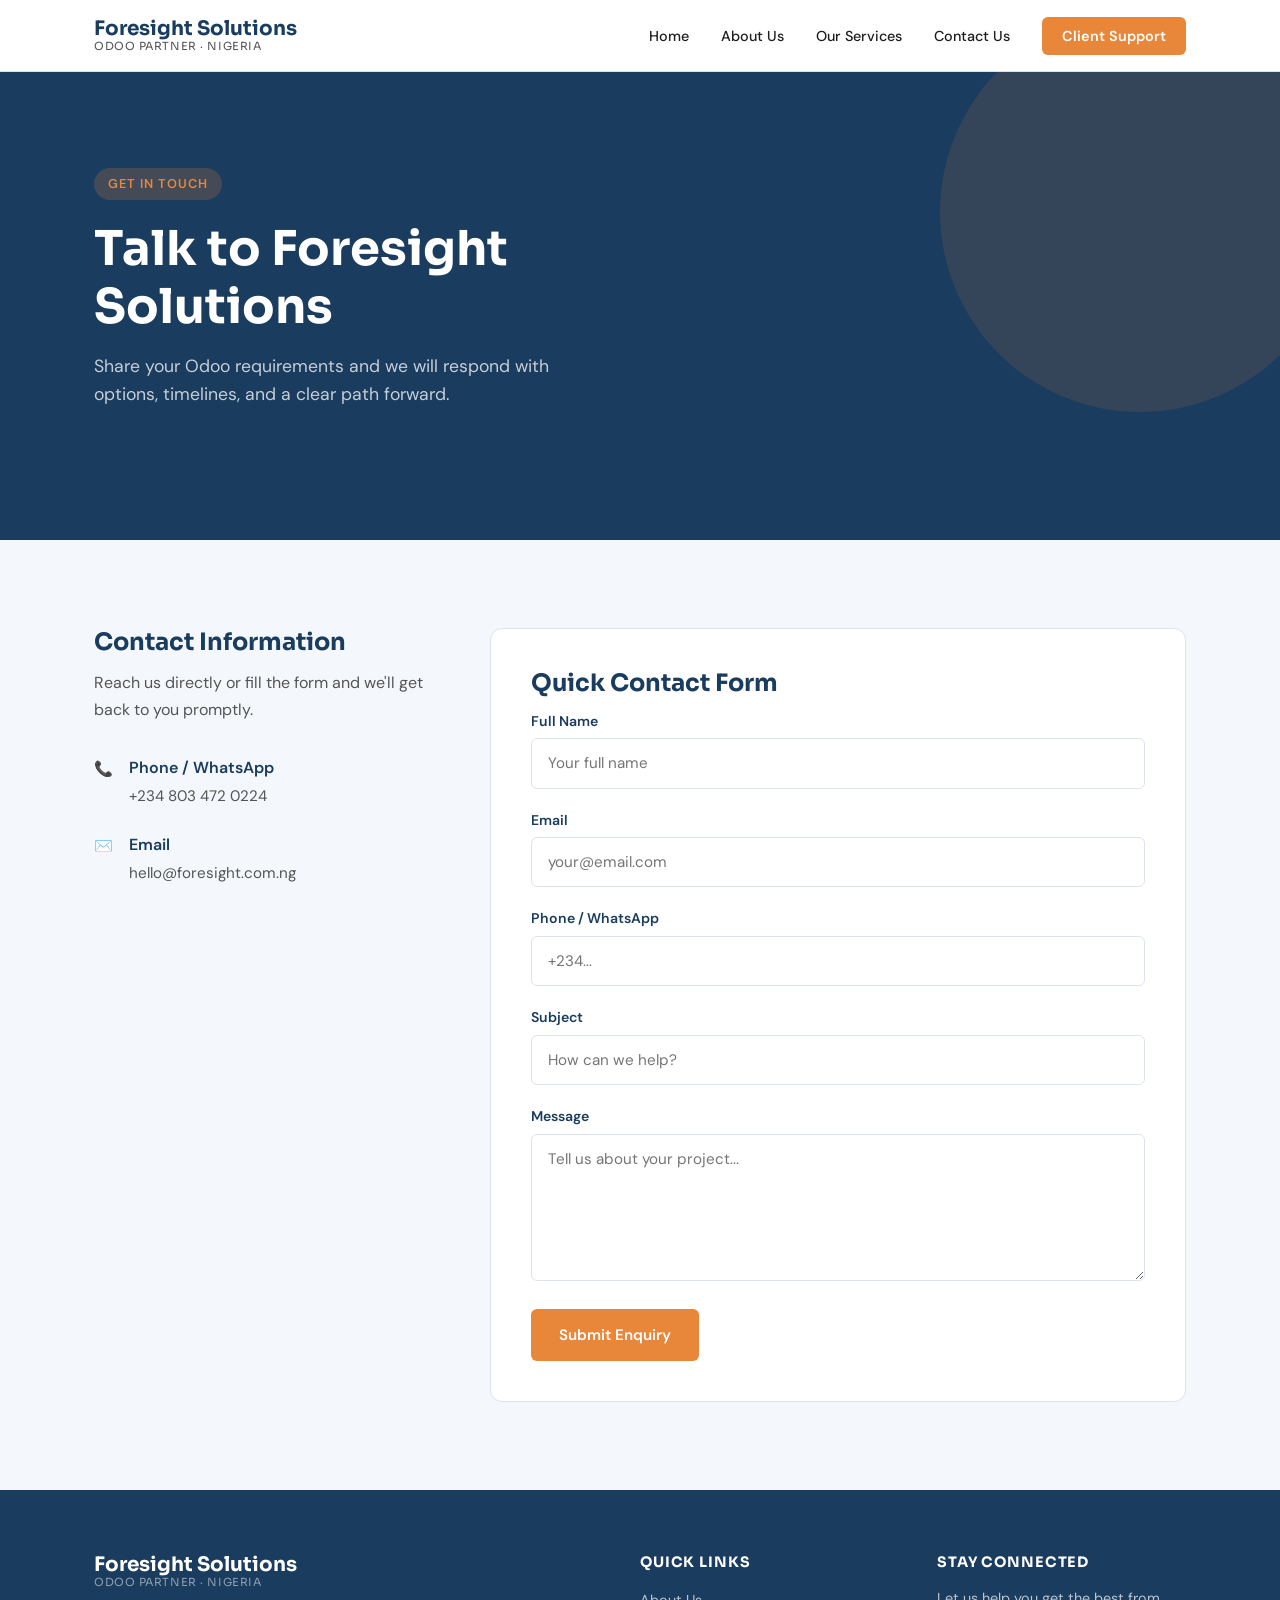
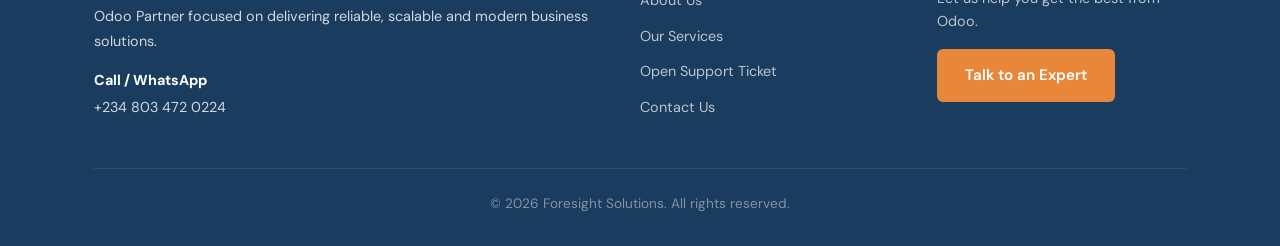
==== contact.html @ a036586b "add services, contact, support pages" ====
<!DOCTYPE html>
<html lang="en">
<head>
  <meta charset="UTF-8" />
  <meta name="viewport" content="width=device-width, initial-scale=1.0" />
  <title>Contact Us | Foresight Solutions</title>
  <link rel="preconnect" href="https://fonts.googleapis.com" />
  <link rel="preconnect" href="https://fonts.gstatic.com" crossorigin />
  <link href="https://fonts.googleapis.com/css2?family=Sora:wght@400;600;700&family=DM+Sans:wght@400;500;600&display=swap" rel="stylesheet" />
  <link rel="stylesheet" href="css/reset.css" />
  <link rel="stylesheet" href="css/style.css" />
  <link rel="stylesheet" href="css/responsive.css" />
</head>
<body>

  <!-- NAV -->
  <nav class="navbar">
    <div class="container">
      <a href="index.html" class="nav-logo">
        Foresight Solutions
        <span>Odoo Partner · Nigeria</span>
      </a>
      <ul class="nav-links">
        <li><a href="index.html">Home</a></li>
        <li><a href="about.html">About Us</a></li>
        <li><a href="services.html">Our Services</a></li>
        <li><a href="contact.html">Contact Us</a></li>
        <li><a href="support.html" class="btn-nav">Client Support</a></li>
      </ul>
      <button class="nav-toggle" aria-label="Toggle menu">
        <span></span>
        <span></span>
        <span></span>
      </button>
    </div>
  </nav>

  <!-- HERO -->
  <section class="hero">
    <div class="container">
      <div class="hero-content">
        <span class="hero-badge">Get In Touch</span>
        <h1>Talk to Foresight Solutions</h1>
        <p>Share your Odoo requirements and we will respond with options, timelines, and a clear path forward.</p>
      </div>
    </div>
  </section>

  <!-- CONTACT SECTION -->
  <section class="contact-section">
    <div class="container">
      <div class="contact-grid">

        <!-- Contact Info -->
        <div class="contact-info">
          <h2>Contact Information</h2>
          <p>Reach us directly or fill the form and we'll get back to you promptly.</p>
          <div class="contact-item">
            <span class="contact-icon">📞</span>
            <div>
              <strong>Phone / WhatsApp</strong>
              <span>+234 803 472 0224</span>
            </div>
          </div>
          <div class="contact-item">
            <span class="contact-icon">✉️</span>
            <div>
              <strong>Email</strong>
              <span>hello@foresight.com.ng</span>
            </div>
          </div>
        </div>

        <!-- Contact Form -->
        <div class="contact-form-wrap">
          <h2>Quick Contact Form</h2>
          <form class="contact-form">
            <div class="form-group">
              <label for="name">Full Name</label>
              <input type="text" id="name" placeholder="Your full name" />
            </div>
            <div class="form-group">
              <label for="email">Email</label>
              <input type="email" id="email" placeholder="your@email.com" />
            </div>
            <div class="form-group">
              <label for="phone">Phone / WhatsApp</label>
              <input type="text" id="phone" placeholder="+234..." />
            </div>
            <div class="form-group">
              <label for="subject">Subject</label>
              <input type="text" id="subject" placeholder="How can we help?" />
            </div>
            <div class="form-group">
              <label for="message">Message</label>
              <textarea id="message" rows="5" placeholder="Tell us about your project..."></textarea>
            </div>
            <button type="submit" class="btn-primary">Submit Enquiry</button>
          </form>
        </div>

      </div>
    </div>
  </section>

  <!-- FOOTER -->
  <footer>
    <div class="container">
      <div class="footer-grid">
        <div class="footer-brand">
          <a href="index.html" class="nav-logo">
            Foresight Solutions
            <span>Odoo Partner · Nigeria</span>
          </a>
          <p>Odoo Partner focused on delivering reliable, scalable and modern business solutions.</p>
          <div class="footer-contact">
            <strong>Call / WhatsApp</strong>
            +234 803 472 0224
          </div>
        </div>
        <div class="footer-col">
          <h4>Quick Links</h4>
          <ul>
            <li><a href="about.html">About Us</a></li>
            <li><a href="services.html">Our Services</a></li>
            <li><a href="support.html">Open Support Ticket</a></li>
            <li><a href="contact.html">Contact Us</a></li>
          </ul>
        </div>
        <div class="footer-col">
          <h4>Stay Connected</h4>
          <p style="font-size:0.9rem; color:rgba(255,255,255,0.7); margin-bottom:16px;">Let us help you get the best from Odoo.</p>
          <a href="contact.html" class="btn-primary">Talk to an Expert</a>
        </div>
      </div>
      <div class="footer-bottom">
        &copy; 2026 Foresight Solutions. All rights reserved.
      </div>
    </div>
  </footer>

  <script src="js/main.js"></script>
</body>
</html>
---- css/style.css ----
/* ── Variables ── */
:root {
  --color-primary: #1a3c5e;
  --color-accent: #e8873a;
  --color-accent-hover: #d4742a;
  --color-text: #1e1e1e;
  --color-text-light: #555;
  --color-bg: #ffffff;
  --color-bg-alt: #f4f7fb;
  --color-border: #dde3ec;

  --font-heading: 'Sora', sans-serif;
  --font-body: 'DM Sans', sans-serif;

  --max-width: 1140px;
  --nav-height: 72px;
}

/* ── Base ── */
body {
  font-family: var(--font-body);
  color: var(--color-text);
  background: var(--color-bg);
}

h1, h2, h3, h4, h5 {
  font-family: var(--font-heading);
  line-height: 1.2;
}

.container {
  max-width: var(--max-width);
  margin: 0 auto;
  padding: 0 24px;
}

/* ── NAV ── */
.navbar {
  position: sticky;
  top: 0;
  z-index: 100;
  height: var(--nav-height);
  background: var(--color-bg);
  border-bottom: 1px solid var(--color-border);
  display: flex;
  align-items: center;
}

.navbar .container {
  width: 100%;
  display: flex;
  align-items: center;
  justify-content: space-between;
}

.nav-logo {
  font-family: var(--font-heading);
  font-size: 1.25rem;
  font-weight: 700;
  color: var(--color-primary);
  line-height: 1.1;
}

.nav-logo span {
  display: block;
  font-size: 0.7rem;
  font-weight: 400;
  color: var(--color-text-light);
  letter-spacing: 0.05em;
  text-transform: uppercase;
}

.nav-links {
  display: flex;
  align-items: center;
  gap: 32px;
}

.nav-links a {
  font-size: 0.9rem;
  font-weight: 500;
  color: var(--color-text);
  transition: color 0.2s;
}

.nav-links a:hover {
  color: var(--color-accent);
}

.nav-links .btn-nav {
  background: var(--color-accent);
  color: #fff;
  padding: 10px 20px;
  border-radius: 6px;
  font-weight: 600;
  transition: background 0.2s;
}

.nav-links .btn-nav:hover {
  background: var(--color-accent-hover);
}

.nav-toggle {
  display: none;
  flex-direction: column;
  gap: 5px;
  cursor: pointer;
}

.nav-toggle span {
  display: block;
  width: 24px;
  height: 2px;
  background: var(--color-primary);
  transition: all 0.3s;
}

/* ── HERO ── */
.hero {
  background: var(--color-primary);
  color: #fff;
  padding: 96px 0;
  position: relative;
  overflow: hidden;
}

.hero::before {
  content: '';
  position: absolute;
  top: -60px;
  right: -60px;
  width: 400px;
  height: 400px;
  border-radius: 50%;
  background: rgba(232, 135, 58, 0.12);
}

.hero-content {
  position: relative;
  max-width: 640px;
}

.hero-badge {
  display: inline-block;
  background: rgba(232, 135, 58, 0.2);
  color: var(--color-accent);
  font-size: 0.8rem;
  font-weight: 600;
  letter-spacing: 0.08em;
  text-transform: uppercase;
  padding: 6px 14px;
  border-radius: 20px;
  margin-bottom: 20px;
}

.hero h1 {
  font-size: clamp(2rem, 5vw, 3rem);
  font-weight: 700;
  margin-bottom: 16px;
  color: #fff;
}

.hero p {
  font-size: 1.1rem;
  color: rgba(255,255,255,0.75);
  margin-bottom: 36px;
  max-width: 520px;
}

.hero-buttons {
  display: flex;
  gap: 16px;
  flex-wrap: wrap;
}

.btn-primary {
  background: var(--color-accent);
  color: #fff;
  padding: 14px 28px;
  border-radius: 6px;
  font-weight: 600;
  font-size: 0.95rem;
  transition: background 0.2s, transform 0.2s;
  display: inline-block;
}

.btn-primary:hover {
  background: var(--color-accent-hover);
  transform: translateY(-1px);
}

.btn-outline {
  border: 2px solid rgba(255,255,255,0.4);
  color: #fff;
  padding: 14px 28px;
  border-radius: 6px;
  font-weight: 600;
  font-size: 0.95rem;
  transition: border-color 0.2s, background 0.2s;
  display: inline-block;
}

.btn-outline:hover {
  border-color: #fff;
  background: rgba(255,255,255,0.08);
}

/* ── WHY US ── */
.why-us {
  padding: 88px 0;
  background: var(--color-bg-alt);
}

.section-header {
  text-align: center;
  margin-bottom: 56px;
}

.section-header h2 {
  font-size: clamp(1.6rem, 3vw, 2.2rem);
  color: var(--color-primary);
  margin-bottom: 12px;
}

.section-header p {
  color: var(--color-text-light);
  max-width: 520px;
  margin: 0 auto;
}

.cards-grid {
  display: grid;
  grid-template-columns: repeat(auto-fit, minmax(280px, 1fr));
  gap: 28px;
}

.card {
  background: var(--color-bg);
  border: 1px solid var(--color-border);
  border-radius: 12px;
  padding: 32px 28px;
  transition: box-shadow 0.2s, transform 0.2s;
}

.card:hover {
  box-shadow: 0 8px 32px rgba(26, 60, 94, 0.1);
  transform: translateY(-3px);
}

.card-icon {
  width: 48px;
  height: 48px;
  background: rgba(232, 135, 58, 0.1);
  border-radius: 10px;
  display: flex;
  align-items: center;
  justify-content: center;
  margin-bottom: 20px;
  font-size: 1.4rem;
}

.card h3 {
  font-size: 1.05rem;
  color: var(--color-primary);
  margin-bottom: 10px;
}

.card p {
  font-size: 0.9rem;
  color: var(--color-text-light);
  line-height: 1.7;
}

/* ── ABOUT SECTION ── */
.about-section {
  padding: 88px 0;
  background: var(--color-bg);
}

.about-content {
  max-width: 800px;
  margin: 0 auto;
  text-align: center;
}

.about-content h2 {
  font-size: clamp(1.6rem, 3vw, 2.2rem);
  color: var(--color-primary);
  margin-bottom: 24px;
}

.about-content p {
  color: var(--color-text);
  line-height: 1.7;
  font-size: 1.1rem;
}

/* ── KEY FOCUS ── */
.key-focus {
  padding: 88px 0;
  background: var(--color-bg-alt);
}

/* ── FOOTER ── */
footer {
  background: var(--color-primary);
  color: rgba(255,255,255,0.8);
  padding: 64px 0 32px;
}

.footer-grid {
  display: grid;
  grid-template-columns: 2fr 1fr 1fr;
  gap: 48px;
  margin-bottom: 48px;
}

.footer-brand .nav-logo {
  color: #fff;
  margin-bottom: 16px;
  display: inline-block;
}

.footer-brand .nav-logo span {
  color: rgba(255,255,255,0.5);
}

.footer-brand p {
  font-size: 0.9rem;
  line-height: 1.7;
  margin-bottom: 16px;
}

.footer-contact {
  font-size: 0.9rem;
}

.footer-contact strong {
  color: #fff;
  display: block;
  margin-bottom: 4px;
}

.footer-col h4 {
  font-family: var(--font-heading);
  color: #fff;
  font-size: 0.9rem;
  letter-spacing: 0.06em;
  text-transform: uppercase;
  margin-bottom: 16px;
}

.footer-col ul {
  display: flex;
  flex-direction: column;
  gap: 10px;
}

.footer-col ul a {
  font-size: 0.9rem;
  color: rgba(255,255,255,0.7);
  transition: color 0.2s;
}

.footer-col ul a:hover {
  color: var(--color-accent);
}

.footer-bottom {
  border-top: 1px solid rgba(255,255,255,0.1);
  padding-top: 24px;
  font-size: 0.85rem;
  color: rgba(255,255,255,0.45);
  text-align: center;
}

/* About page - 4 cards layout */
.key-focus .cards-grid {
  grid-template-columns: repeat(2, 1fr);
}

/* About section spacing */
.about-section {
  padding: 72px 0;
  background: var(--color-bg);
}

.about-section h2 {
  font-family: var(--font-heading);
  font-size: 1.8rem;
  color: var(--color-primary);
  margin-bottom: 16px;
}

.about-section p {
  color: var(--color-text-light);
  max-width: 720px;
  line-height: 1.8;
}

.key-focus {
  padding: 72px 0;
  background: var(--color-bg-alt);
}

.about-section .about-content {
  text-align: left;
}

/* ── CONTACT PAGE ── */
.contact-section {
  padding: 88px 0;
  background: var(--color-bg-alt);
}

.contact-grid {
  display: grid;
  grid-template-columns: 1fr 2fr;
  gap: 48px;
  align-items: start;
  max-width: 100%;
}

.contact-info h2,
.contact-form-wrap h2 {
  font-size: 1.5rem;
  color: var(--color-primary);
  margin-bottom: 12px;
}

.contact-info p {
  color: var(--color-text-light);
  margin-bottom: 32px;
  line-height: 1.7;
}

.contact-item {
  display: flex;
  align-items: flex-start;
  gap: 16px;
  margin-bottom: 24px;
}

.contact-icon {
  font-size: 1.4rem;
  margin-top: 2px;
}

.contact-item strong {
  display: block;
  color: var(--color-primary);
  font-weight: 600;
  margin-bottom: 2px;
}

.contact-item span {
  color: var(--color-text-light);
  font-size: 0.95rem;
}

.contact-form-wrap {
  background: var(--color-bg);
  border: 1px solid var(--color-border);
  border-radius: 12px;
  padding: 40px;
}

.form-group {
  margin-bottom: 20px;
}

.form-group label {
  display: block;
  font-size: 0.88rem;
  font-weight: 600;
  color: var(--color-primary);
  margin-bottom: 6px;
}

.form-group input,
.form-group textarea {
  width: 100%;
  padding: 12px 16px;
  border: 1px solid var(--color-border);
  border-radius: 6px;
  font-size: 0.95rem;
  color: var(--color-text);
  background: var(--color-bg);
  transition: border-color 0.2s;
}

.form-group input:focus,
.form-group textarea:focus {
  outline: none;
  border-color: var(--color-accent);
}

.form-group textarea {
  resize: vertical;
}

/* ── SUPPORT PAGE ── */
.support-form-wrap {
  max-width: 760px;
  margin: 0 auto;
  background: var(--color-bg);
  border: 1px solid var(--color-border);
  border-radius: 12px;
  padding: 48px;
}

.form-row {
  display: grid;
  grid-template-columns: 1fr 1fr;
  gap: 20px;
}

.form-group select {
  width: 100%;
  padding: 12px 16px;
  border: 1px solid var(--color-border);
  border-radius: 6px;
  font-size: 0.95rem;
  color: var(--color-text);
  background: var(--color-bg);
  transition: border-color 0.2s;
  cursor: pointer;
}

.form-group select:focus {
  outline: none;
  border-color: var(--color-accent);
}
---- css/responsive.css ----
@media (max-width: 768px) {
  .nav-links {
    display: none;
    flex-direction: column;
    position: absolute;
    top: var(--nav-height);
    left: 0;
    width: 100%;
    background: var(--color-bg);
    border-bottom: 1px solid var(--color-border);
    padding: 16px 24px 24px;
    gap: 16px;
  }

  .nav-links.open {
    display: flex;
  }

  .nav-toggle {
    display: flex;
  }

  .navbar {
    position: relative;
  }

  .hero {
    padding: 64px 0;
  }

  .hero h1 {
    font-size: 1.8rem;
  }

  .hero-buttons {
    flex-direction: column;
  }

  .btn-primary, .btn-outline {
    text-align: center;
  }

  .footer-grid {
    grid-template-columns: 1fr;
    gap: 32px;
  }

  .cards-grid {
    grid-template-columns: 1fr;
  }
}
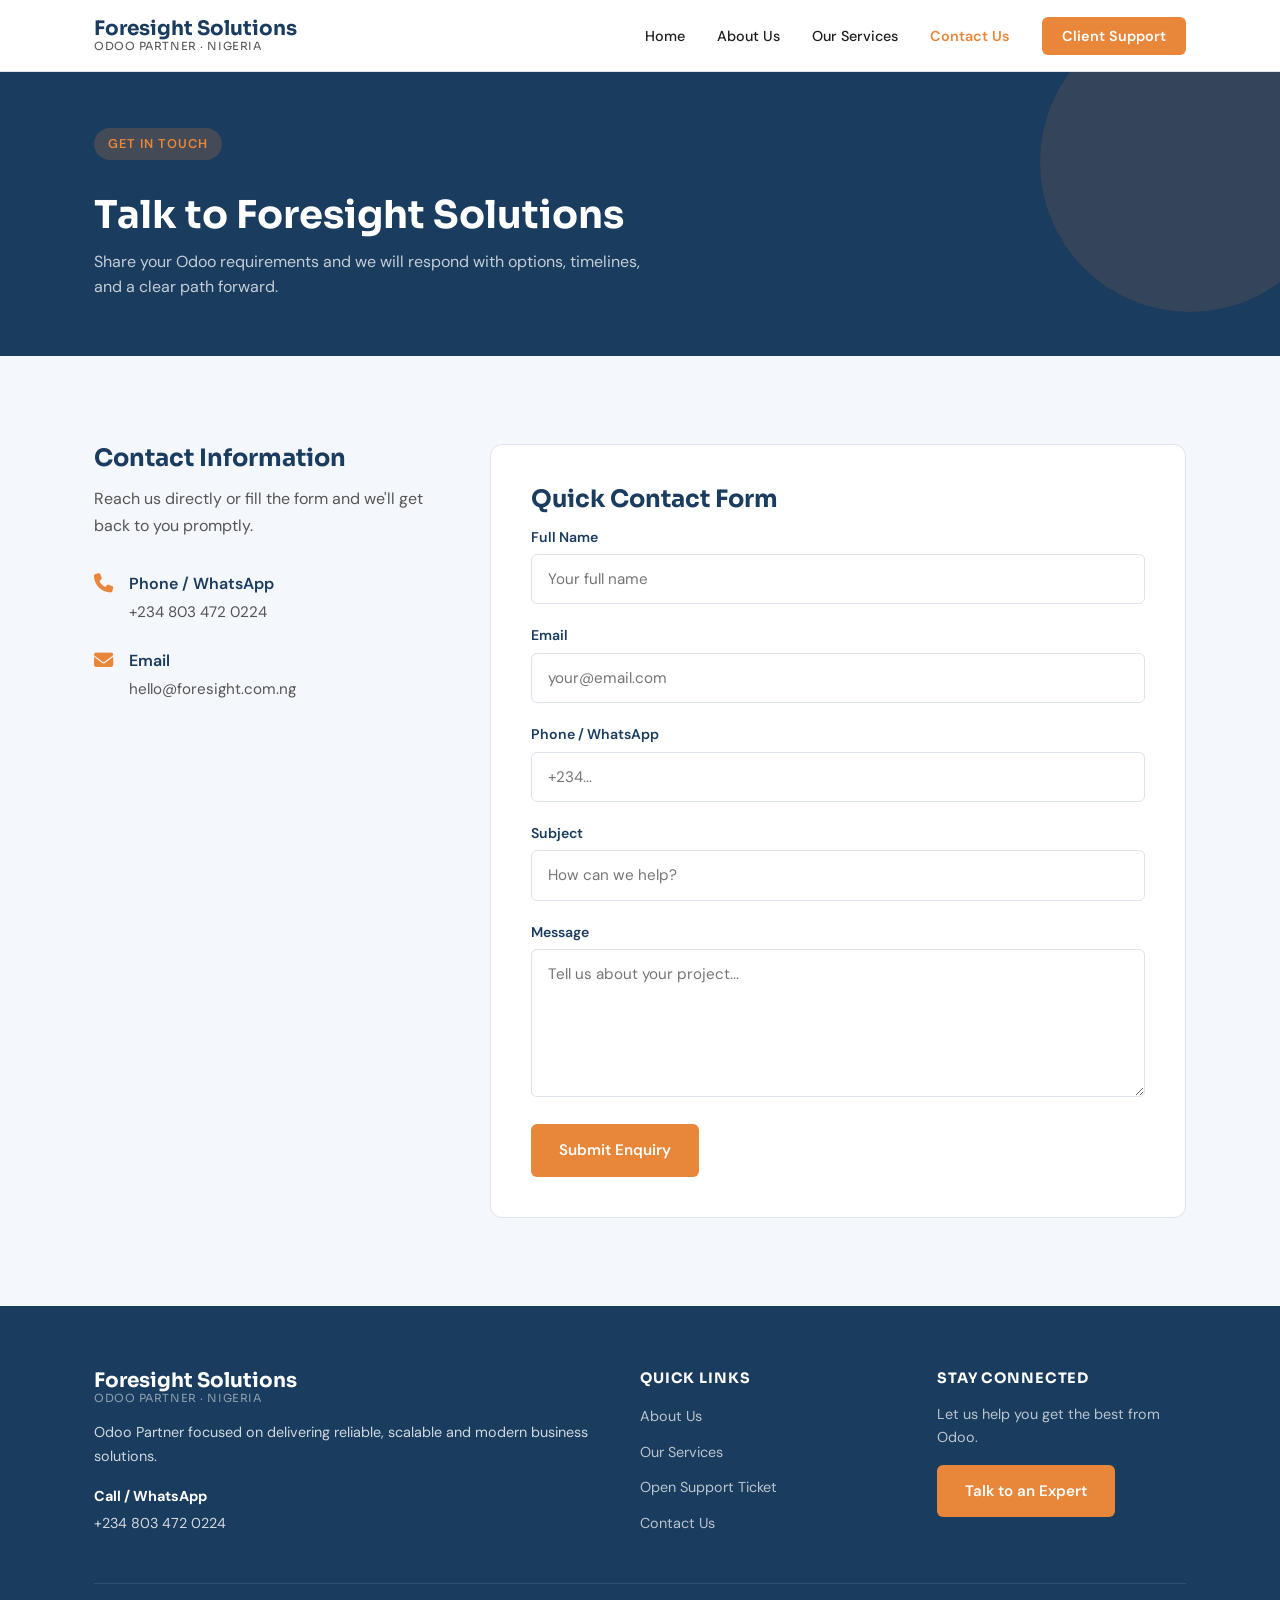
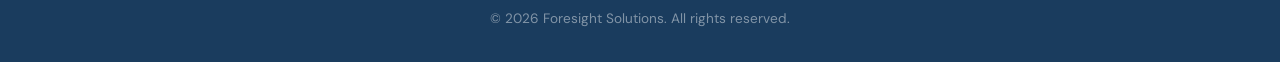
==== commit c1da950d: "fix contact page header, Font Awesome icons" ====
--- a/contact.html
+++ b/contact.html
@@ -7,6 +7,7 @@
   <link rel="preconnect" href="https://fonts.googleapis.com" />
   <link rel="preconnect" href="https://fonts.gstatic.com" crossorigin />
   <link href="https://fonts.googleapis.com/css2?family=Sora:wght@400;600;700&family=DM+Sans:wght@400;500;600&display=swap" rel="stylesheet" />
+  <link rel="stylesheet" href="https://cdnjs.cloudflare.com/ajax/libs/font-awesome/6.5.0/css/all.min.css" />
   <link rel="stylesheet" href="css/reset.css" />
   <link rel="stylesheet" href="css/style.css" />
   <link rel="stylesheet" href="css/responsive.css" />
@@ -35,14 +36,12 @@
     </div>
   </nav>
 
-  <!-- HERO -->
-  <section class="hero">
+  <!-- PAGE HEADER -->
+  <section class="page-header">
     <div class="container">
-      <div class="hero-content">
-        <span class="hero-badge">Get In Touch</span>
-        <h1>Talk to Foresight Solutions</h1>
-        <p>Share your Odoo requirements and we will respond with options, timelines, and a clear path forward.</p>
-      </div>
+      <span class="hero-badge">Get In Touch</span>
+      <h1>Talk to Foresight Solutions</h1>
+      <p>Share your Odoo requirements and we will respond with options, timelines, and a clear path forward.</p>
     </div>
   </section>
 
@@ -56,14 +55,14 @@
           <h2>Contact Information</h2>
           <p>Reach us directly or fill the form and we'll get back to you promptly.</p>
           <div class="contact-item">
-            <span class="contact-icon">📞</span>
+            <span class="contact-icon"><i class="fa-solid fa-phone"></i></span>
             <div>
               <strong>Phone / WhatsApp</strong>
               <span>+234 803 472 0224</span>
             </div>
           </div>
           <div class="contact-item">
-            <span class="contact-icon">✉️</span>
+            <span class="contact-icon"><i class="fa-solid fa-envelope"></i></span>
             <div>
               <strong>Email</strong>
               <span>hello@foresight.com.ng</span>
--- a/css/style.css
+++ b/css/style.css
@@ -530,4 +530,66 @@
 .form-group select:focus {
   outline: none;
   border-color: var(--color-accent);
+}
+
+/* ── Active nav link ── */
+.nav-links a.active {
+  color: var(--color-accent);
+  font-weight: 600;
+}
+
+/* ── Scroll fade-in ── */
+.fade-in {
+  opacity: 0;
+  transform: translateY(24px);
+  transition: opacity 0.5s ease, transform 0.5s ease;
+}
+
+.fade-in.visible {
+  opacity: 1;
+  transform: translateY(0);
+}
+
+.contact-icon i {
+  color: var(--color-accent);
+  font-size: 1.2rem;
+}
+
+/* ── Page header (shorter than full hero) ── */
+.page-header {
+  background: var(--color-primary);
+  color: #fff;
+  padding: 56px 0;
+  position: relative;
+  overflow: hidden;
+}
+
+.page-header::before {
+  content: '';
+  position: absolute;
+  top: -60px;
+  right: -60px;
+  width: 300px;
+  height: 300px;
+  border-radius: 50%;
+  background: rgba(232, 135, 58, 0.12);
+}
+
+.page-header h1 {
+  font-size: clamp(1.6rem, 4vw, 2.4rem);
+  font-weight: 700;
+  margin: 12px 0 10px;
+  color: #fff;
+}
+
+.page-header p {
+  color: rgba(255,255,255,0.75);
+  max-width: 560px;
+  font-size: 1rem;
+}
+
+/* ── Font Awesome contact icons ── */
+.contact-icon i {
+  color: var(--color-accent);
+  font-size: 1.2rem;
 }
--- a/css/responsive.css
+++ b/css/responsive.css
@@ -1,4 +1,6 @@
 @media (max-width: 768px) {
+
+  /* NAV */
   .nav-links {
     display: none;
     flex-direction: column;
@@ -10,6 +12,7 @@
     border-bottom: 1px solid var(--color-border);
     padding: 16px 24px 24px;
     gap: 16px;
+    z-index: 99;
   }
 
   .nav-links.open {
@@ -24,28 +27,67 @@
     position: relative;
   }
 
+  /* HERO */
   .hero {
-    padding: 64px 0;
+    padding: 56px 0;
   }
 
   .hero h1 {
     font-size: 1.8rem;
   }
 
+  .hero p {
+    font-size: 1rem;
+  }
+
   .hero-buttons {
     flex-direction: column;
   }
 
-  .btn-primary, .btn-outline {
+  .btn-primary,
+  .btn-outline {
     text-align: center;
+    width: 100%;
   }
 
+  /* CARDS */
+  .cards-grid {
+    grid-template-columns: 1fr;
+  }
+
+  .key-focus .cards-grid {
+    grid-template-columns: 1fr;
+  }
+
+  /* CONTACT */
+  .contact-grid {
+    grid-template-columns: 1fr;
+    gap: 32px;
+  }
+
+  /* SUPPORT FORM */
+  .form-row {
+    grid-template-columns: 1fr;
+  }
+
+  .support-form-wrap {
+    padding: 24px;
+  }
+
+  .contact-form-wrap {
+    padding: 24px;
+  }
+
+  /* FOOTER */
   .footer-grid {
     grid-template-columns: 1fr;
     gap: 32px;
   }
 
-  .cards-grid {
-    grid-template-columns: 1fr;
+  /* SECTION SPACING */
+  .why-us,
+  .key-focus,
+  .contact-section {
+    padding: 56px 0;
   }
 }
